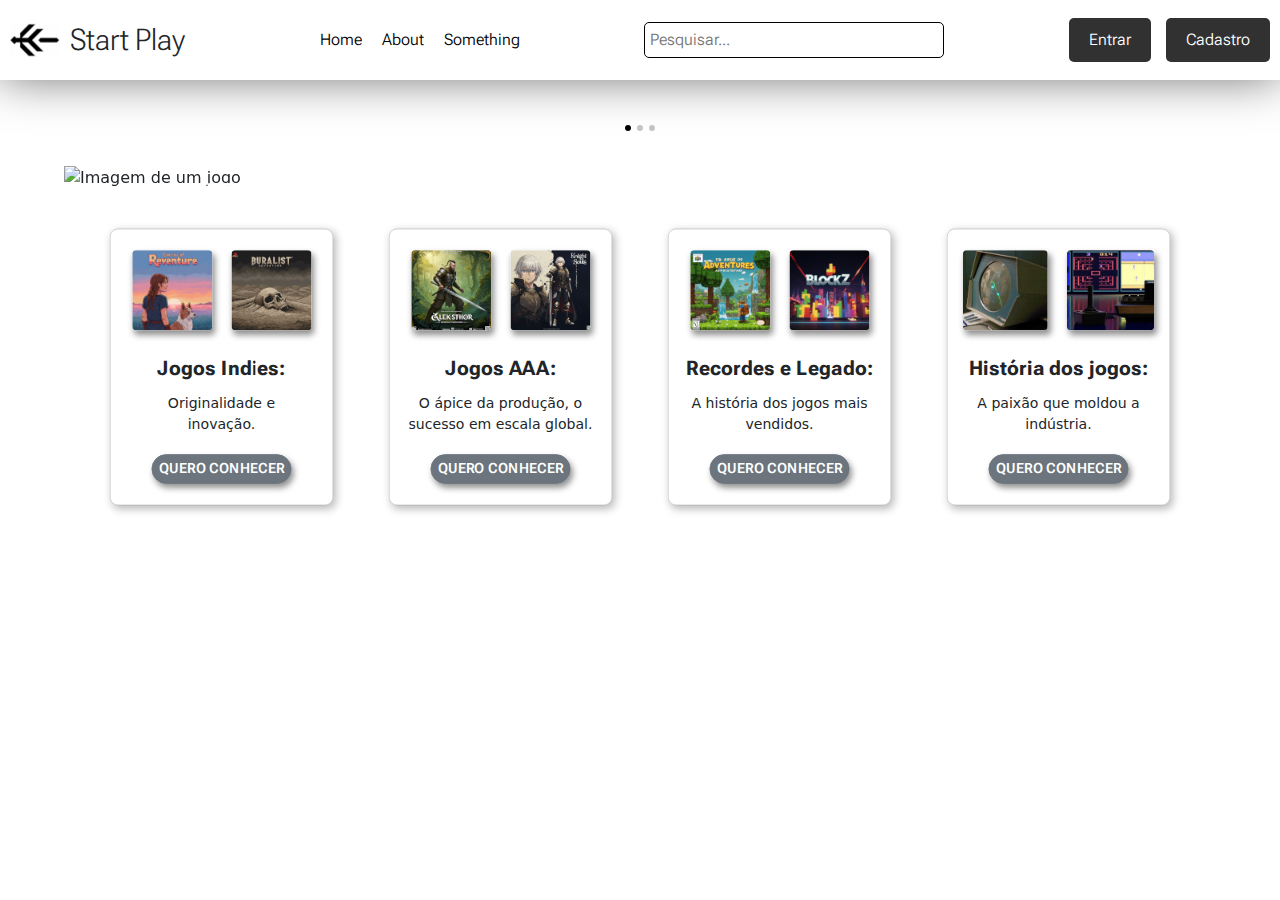
==== html_css/index.html @ ba0e5404 "Ajustando Responsividade" ====
<!DOCTYPE html>
<html lang="pt-br">
<head>
    <meta charset="UTF-8">
    <meta name="viewport" content="width=device-width, initial-scale=1.0">
    <link rel="shortcut icon" href="img/favicon.ico" type="image/x-icon">
    <title>Start Play</title>
    <link href="https://cdn.jsdelivr.net/npm/bootstrap@5.3.3/dist/css/bootstrap.min.css" rel="stylesheet" integrity="sha384-QWTKZyjpPEjISv5WaRU9OFeRpok6YctnYmDr5pNlyT2bRjXh0JMhjY6hW+ALEwIH" crossorigin="anonymous">
    <link rel="stylesheet" href="style.css">
</head>
<body id="index">
    <header>
        <img src="img/logo-pp2.png" alt="Logo">
        <h1>Start Play</h1>
        <a href="#"></a>
        <nav>
            <a href="index.html">Home</a>
            <a href="#">About</a>
            <a href="#">Something</a>
        </nav>
        <form class="search-bar">
          <input type="text" placeholder="Pesquisar..." />
          <button type="submit" aria-label="Pesquisar"></button>
      </form>
      <div class="auth-buttons">
        <button type="button" class="btn text-white" data-bs-toggle="modal" data-bs-target="#loginModal">Entrar</button>
        <button onclick="location.href='cadastro.html'">Cadastro</button>
    </div>
    </header>
    <main>
      <!-- SESSÃO 1 CARROSEL -->
      <div id="carouselExampleCaptions" class="carousel slide">
        <div class="carousel-indicators">
          <button type="button" data-bs-target="#carouselExampleCaptions" data-bs-slide-to="0" class="active" aria-current="true" aria-label="Slide 1"></button>
          <button type="button" data-bs-target="#carouselExampleCaptions" data-bs-slide-to="1" aria-label="Slide 2"></button>
          <button type="button" data-bs-target="#carouselExampleCaptions" data-bs-slide-to="2" aria-label="Slide 3"></button>
        </div>
          <div class="carousel-inner">
            <div class="carousel-item active">
              <img src="img/img-principal 1.png" class="d-block w-100" alt="Imagem de um jogo">
              <div class="carousel-caption custom-caption">
                <h5>O MAIS ESPERADO <br>DE TODOS</h5>
                <strong>O jogo que todo mundo está <br>esperando!</strong>
                <p>Venha ver o detalhe do novo jogo de<br>ficção científica com um final que vai</br>explodir a sua cabeça!</p>
                <svg xmlns="http://www.w3.org/2000/svg" width="16" height="16" fill="currentColor" class="bi bi-controller" viewBox="0 0 16 16">
                  <path d="M11.5 6.027a.5.5 0 1 1-1 0 .5.5 0 0 1 1 0m-1.5 1.5a.5.5 0 1 0 0-1 .5.5 0 0 0 0 1m2.5-.5a.5.5 0 1 1-1 0 .5.5 0 0 1 1 0m-1.5 1.5a.5.5 0 1 0 0-1 .5.5 0 0 0 0 1m-6.5-3h1v1h1v1h-1v1h-1v-1h-1v-1h1z"/>
                  <path d="M3.051 3.26a.5.5 0 0 1 .354-.613l1.932-.518a.5.5 0 0 1 .62.39c.655-.079 1.35-.117 2.043-.117.72 0 1.443.041 2.12.126a.5.5 0 0 1 .622-.399l1.932.518a.5.5 0 0 1 .306.729q.211.136.373.297c.408.408.78 1.05 1.095 1.772.32.733.599 1.591.805 2.466s.34 1.78.364 2.606c.024.816-.059 1.602-.328 2.21a1.42 1.42 0 0 1-1.445.83c-.636-.067-1.115-.394-1.513-.773-.245-.232-.496-.526-.739-.808-.126-.148-.25-.292-.368-.423-.728-.804-1.597-1.527-3.224-1.527s-2.496.723-3.224 1.527c-.119.131-.242.275-.368.423-.243.282-.494.575-.739.808-.398.38-.877.706-1.513.773a1.42 1.42 0 0 1-1.445-.83c-.27-.608-.352-1.395-.329-2.21.024-.826.16-1.73.365-2.606.206-.875.486-1.733.805-2.466.315-.722.687-1.364 1.094-1.772a2.3 2.3 0 0 1 .433-.335l-.028-.079zm2.036.412c-.877.185-1.469.443-1.733.708-.276.276-.587.783-.885 1.465a14 14 0 0 0-.748 2.295 12.4 12.4 0 0 0-.339 2.406c-.022.755.062 1.368.243 1.776a.42.42 0 0 0 .426.24c.327-.034.61-.199.929-.502.212-.202.4-.423.615-.674.133-.156.276-.323.44-.504C4.861 9.969 5.978 9.027 8 9.027s3.139.942 3.965 1.855c.164.181.307.348.44.504.214.251.403.472.615.674.318.303.601.468.929.503a.42.42 0 0 0 .426-.241c.18-.408.265-1.02.243-1.776a12.4 12.4 0 0 0-.339-2.406 14 14 0 0 0-.748-2.295c-.298-.682-.61-1.19-.885-1.465-.264-.265-.856-.523-1.733-.708-.85-.179-1.877-.27-2.913-.27s-2.063.091-2.913.27"/>
                </svg>
                <a class="especificacoes" href="#" data-bs-toggle="collapse" data-bs-target="#especificacoesCollapse" aria-expanded="false" aria-controls="especificacoesCollapse">
                  Especificações
                </a>
                <div class="collapse" id="especificacoesCollapse">
                  <div class="card card-body" id="especificacoesCard">
                  <button type="button" class="btn-close position-absolute top-0 end-0 m-2" aria-label="Fechar" data-bs-toggle="collapse" data-bs-target="#especificacoesCollapse"></button>
                    <div class="d-flex align-items-center">
                      <img src="img/chave-inglesa-pp.png" alt="chave-inglesa" class="img-especificacoes">
                      <h5>Especificações:</h5>
                    </div>
                    <hr>
                      <p><strong>Sistema Operacional:</strong> Windows 10 ou 11 (64-bit).</p>
                      <p>
                        <strong>Processador:</strong> Intel Core i7 (8ª geração ou superior) ou AMD Ryzen 7 (2ª geração ou superior).
                      </p>
                      <p>
                        <strong>Memória:</strong> 16GB RAM.
                      </p>
                      <p><strong>Placa de Vídeo:</strong>  NVIDIA GeForce RTX 2070 Super (8GB VRAM) ou AMD Radeon RX 5700 XT ou superior.</p>
                      <p>
                        <strong>DirectX:</strong> Versão 12.
                      </p>
                      <p>
                        <strong>Armazenamento:</strong> 22 GB de espaço livre.
                      </p>
                  </div>
                </div>
              </div>
            </div>
            <div class="carousel-item">
              <img src="img/img-principal 2.png" class="d-block w-100" alt="imagem de um jogo">
              <div class="carousel-caption custom-caption">
                <h5>DESCONHECIDO E <br>GENIAL</h5>
                <strong>A inovação indie que você não <br>conhece!</strong>
                <p>Prepare-se para descobrir o jogo indie que <br>vai surpreender você com ideias frescas  e <br>uma experiência inesquecível!</p>
                <svg xmlns="http://www.w3.org/2000/svg" width="16" height="16" fill="currentColor" class="bi bi-controller" viewBox="0 0 16 16">
                    <path d="M11.5 6.027a.5.5 0 1 1-1 0 .5.5 0 0 1 1 0m-1.5 1.5a.5.5 0 1 0 0-1 .5.5 0 0 0 0 1m2.5-.5a.5.5 0 1 1-1 0 .5.5 0 0 1 1 0m-1.5 1.5a.5.5 0 1 0 0-1 .5.5 0 0 0 0 1m-6.5-3h1v1h1v1h-1v1h-1v-1h-1v-1h1z"/>
                    <path d="M3.051 3.26a.5.5 0 0 1 .354-.613l1.932-.518a.5.5 0 0 1 .62.39c.655-.079 1.35-.117 2.043-.117.72 0 1.443.041 2.12.126a.5.5 0 0 1 .622-.399l1.932.518a.5.5 0 0 1 .306.729q.211.136.373.297c.408.408.78 1.05 1.095 1.772.32.733.599 1.591.805 2.466s.34 1.78.364 2.606c.024.816-.059 1.602-.328 2.21a1.42 1.42 0 0 1-1.445.83c-.636-.067-1.115-.394-1.513-.773-.245-.232-.496-.526-.739-.808-.126-.148-.25-.292-.368-.423-.728-.804-1.597-1.527-3.224-1.527s-2.496.723-3.224 1.527c-.119.131-.242.275-.368.423-.243.282-.494.575-.739.808-.398.38-.877.706-1.513.773a1.42 1.42 0 0 1-1.445-.83c-.27-.608-.352-1.395-.329-2.21.024-.826.16-1.73.365-2.606.206-.875.486-1.733.805-2.466.315-.722.687-1.364 1.094-1.772a2.3 2.3 0 0 1 .433-.335l-.028-.079zm2.036.412c-.877.185-1.469.443-1.733.708-.276.276-.587.783-.885 1.465a14 14 0 0 0-.748 2.295 12.4 12.4 0 0 0-.339 2.406c-.022.755.062 1.368.243 1.776a.42.42 0 0 0 .426.24c.327-.034.61-.199.929-.502.212-.202.4-.423.615-.674.133-.156.276-.323.44-.504C4.861 9.969 5.978 9.027 8 9.027s3.139.942 3.965 1.855c.164.181.307.348.44.504.214.251.403.472.615.674.318.303.601.468.929.503a.42.42 0 0 0 .426-.241c.18-.408.265-1.02.243-1.776a12.4 12.4 0 0 0-.339-2.406 14 14 0 0 0-.748-2.295c-.298-.682-.61-1.19-.885-1.465-.264-.265-.856-.523-1.733-.708-.85-.179-1.877-.27-2.913-.27s-2.063.091-2.913.27"/>
                  </svg>
                  <a class="especificacoes" href="#" data-bs-toggle="collapse" data-bs-target="#especificacoesCollapse" aria-expanded="false" aria-controls="especificacoesCollapse">
                    Especificações
                  </a>
                  <div class="collapse" id="especificacoesCollapse">
                    <div class="card card-body" id="especificacoesCard">
                    <button type="button" class="btn-close position-absolute top-0 end-0 m-2" aria-label="Fechar" data-bs-toggle="collapse" data-bs-target="#especificacoesCollapse"></button>
                      <div class="d-flex align-items-center">
                        <img src="img/chave-inglesa-pp.png" alt="chave-inglesa" class="img-especificacoes">
                        <h5>Especificações:</h5>
                      </div>
                      <hr>
                        <p><strong>Sistema Operacional:</strong> Windows 10 ou superior (64-bit) .</p>
                        <p>
                          <strong>Processador:</strong> Intel Core i3 ou AMD equivalente.
                        </p>
                        <p>
                          <strong>Memória:</strong> 4GB RAM.
                        </p>
                        <p><strong>Placa de Vídeo:</strong> NVIDIA GeForce GTX 560 ou AMD Radeon HD 6870 (com 1GB VRAM).</p>
                        <p>
                          <strong>DirectX:</strong> Versão 11.
                        </p>
                        <p>
                          <strong>Armazenamento:</strong> 8 GB de espaço livre.
                        </p>
                    </div>
                  </div>
              </div>
            </div>
            <div class="carousel-item">
              <img src="img/img-principal 3.png" class="d-block w-100" alt="imagem de um jogo">
              <div class="carousel-caption custom-caption">
                <h5>O MAIS VENDIDO <br>DE TODOS</h5>
                <strong>O jogo mais vendido de todos <br>os tempos!</strong>
                <p>O fenômeno global que redefiniu os jogos de <br> mundo aberto! Com incríveis +500 MILHÕES <br> de cópias vendidas!</p>
                <svg xmlns="http://www.w3.org/2000/svg" width="16" height="16" fill="currentColor" class="bi bi-controller" viewBox="0 0 16 16">
                    <path d="M11.5 6.027a.5.5 0 1 1-1 0 .5.5 0 0 1 1 0m-1.5 1.5a.5.5 0 1 0 0-1 .5.5 0 0 0 0 1m2.5-.5a.5.5 0 1 1-1 0 .5.5 0 0 1 1 0m-1.5 1.5a.5.5 0 1 0 0-1 .5.5 0 0 0 0 1m-6.5-3h1v1h1v1h-1v1h-1v-1h-1v-1h1z"/>
                    <path d="M3.051 3.26a.5.5 0 0 1 .354-.613l1.932-.518a.5.5 0 0 1 .62.39c.655-.079 1.35-.117 2.043-.117.72 0 1.443.041 2.12.126a.5.5 0 0 1 .622-.399l1.932.518a.5.5 0 0 1 .306.729q.211.136.373.297c.408.408.78 1.05 1.095 1.772.32.733.599 1.591.805 2.466s.34 1.78.364 2.606c.024.816-.059 1.602-.328 2.21a1.42 1.42 0 0 1-1.445.83c-.636-.067-1.115-.394-1.513-.773-.245-.232-.496-.526-.739-.808-.126-.148-.25-.292-.368-.423-.728-.804-1.597-1.527-3.224-1.527s-2.496.723-3.224 1.527c-.119.131-.242.275-.368.423-.243.282-.494.575-.739.808-.398.38-.877.706-1.513.773a1.42 1.42 0 0 1-1.445-.83c-.27-.608-.352-1.395-.329-2.21.024-.826.16-1.73.365-2.606.206-.875.486-1.733.805-2.466.315-.722.687-1.364 1.094-1.772a2.3 2.3 0 0 1 .433-.335l-.028-.079zm2.036.412c-.877.185-1.469.443-1.733.708-.276.276-.587.783-.885 1.465a14 14 0 0 0-.748 2.295 12.4 12.4 0 0 0-.339 2.406c-.022.755.062 1.368.243 1.776a.42.42 0 0 0 .426.24c.327-.034.61-.199.929-.502.212-.202.4-.423.615-.674.133-.156.276-.323.44-.504C4.861 9.969 5.978 9.027 8 9.027s3.139.942 3.965 1.855c.164.181.307.348.44.504.214.251.403.472.615.674.318.303.601.468.929.503a.42.42 0 0 0 .426-.241c.18-.408.265-1.02.243-1.776a12.4 12.4 0 0 0-.339-2.406 14 14 0 0 0-.748-2.295c-.298-.682-.61-1.19-.885-1.465-.264-.265-.856-.523-1.733-.708-.85-.179-1.877-.27-2.913-.27s-2.063.091-2.913.27"/>
                  </svg>
                  <a class="especificacoes" href="#" data-bs-toggle="collapse" data-bs-target="#especificacoesCollapse" aria-expanded="false" aria-controls="especificacoesCollapse">
                    Especificações
                  </a>
                  <div class="collapse" id="especificacoesCollapse">
                    <div class="card card-body" id="especificacoesCard">
                    <button type="button" class="btn-close position-absolute top-0 end-0 m-2" aria-label="Fechar" data-bs-toggle="collapse" data-bs-target="#especificacoesCollapse"></button>
                      <div class="d-flex align-items-center">
                        <img src="img/chave-inglesa-pp.png" alt="chave-inglesa" class="img-especificacoes">
                        <h5>Especificações:</h5>
                      </div>
                      <hr>
                        <p><strong>Sistema Operacional:</strong> Windows 10 (64-bit).</p>
                        <p>
                          <strong>Processador:</strong> Intel Core i3 ou AMD equivalente .
                        </p>
                        <p>
                          <strong>Memória:</strong> 2GB RAM.
                        </p>
                        <p><strong>Placa de Vídeo:</strong> Intel HD Graphics integrada ou AMD Radeon R2 Graphics integrada.</p>
                        <p>
                          <strong>DirectX:</strong> Versão 12.
                        </p>
                        <p>
                          <strong>Armazenamento:</strong> 2 GB de espaço livre.
                        </p>
                    </div>
                  </div>
              </div>
            </div>
          </div>
          <button class="carousel-control-prev" type="button" data-bs-target="#carouselExampleCaptions" data-bs-slide="prev">
            <span class="carousel-control-prev-icon" aria-hidden="true"></span>
            <span class="visually-hidden">Previous</span>
          </button>
          <button class="carousel-control-next" type="button" data-bs-target="#carouselExampleCaptions" data-bs-slide="next">
            <span class="carousel-control-next-icon" aria-hidden="true"></span>
            <span class="visually-hidden">Next</span>
          </button>
        </div>
      <!-- SESSÃO 2 -->
      <div class="container mt-1">
        <div class="row d-flex justify-content-center text-center g-0">
            <!-- Card 1 -->
            <div class="col-lg-3 col-md-6 mb-0 mx-auto">
                <div class="card h-100 text-dark bg-white custom-card">
                    <div class="card-body card-images d-flex justify-content-center">
                        <img src="img/img-card-pp.png" alt="Imagem do jogo Cesties of Reventure" class="img-fluid me-4" style="max-width: 45%;">
                        <img src="img/img-card1-pp.png" alt="Imagem do jogo Buralist Bkysatine" class="img-fluid" style="max-width: 45%;">
                    </div>
                    <div class="card-body">
                        <h5 class="card-title">Jogos Indies:</h5>
                        <p class="card-text">Originalidade e <br>inovação.</p>
                        <button class="btn btn-secondary btn-sm rounded-pill">QUERO CONHECER</button>
                    </div>
                </div>
            </div>

            <!-- Card 2 -->
            <div class="col-lg-3 col-md-6 mb-0 mx-auto">
                <div class="card h-100 text-dark bg-white custom-card">
                    <div class="card-body card-images d-flex justify-content-center">
                        <img src="img/img-card2-pp.png" alt="Imagem do jogo Alek-S-T-H-O-R" class="img-fluid me-4" style="max-width: 45%;">
                        <img src="img/img-card3-pp.png" alt="Imagem do jogos Knight Souls" class="img-fluid" style="max-width: 45%;">
                    </div>
                    <div class="card-body">
                        <h5 class="card-title">Jogos AAA:</h5>
                        <p class="card-text">O ápice da produção, o sucesso em escala global.</p>
                        <button class="btn btn-secondary btn-sm rounded-pill">QUERO CONHECER</button>
                    </div>
                </div>
            </div>

            <!-- Card 3 -->
            <div class="col-lg-3 col-md-6 mb-0 mx-auto">
                <div class="card h-100 text-dark bg-white custom-card">
                    <div class="card-body card-images d-flex justify-content-center">
                        <img src="img/img-card4-pp.png" alt="Imagem do jogo To Arde de Adventures" class="img-fluid me-4" style="max-width: 45%;">
                        <img src="img/img-card5-pp.png" alt="Imagem do jogo BlockZ" class="img-fluid" style="max-width: 45%;">
                    </div>
                    <div class="card-body">
                        <h5 class="card-title">Recordes e Legado:</h5>
                        <p class="card-text">A história dos jogos mais vendidos.</p>
                        <button class="btn btn-secondary btn-sm rounded-pill">QUERO CONHECER</button>
                    </div>
                </div>
            </div>

            <!-- Card 4 -->
            <div class="col-lg-3 col-md-6 mb-0 mx-auto">
                <div class="card h-100 text-dark bg-white custom-card">
                    <div class="card-body card-images d-flex justify-content-center">
                        <img src="img/img-card6-pp.png" alt="Imagem" class="img-fluid me-4" style="max-width: 45%;">
                        <img src="img/img-card7-pp.png" alt="Imagem" class="img-fluid" style="max-width: 45%;">
                    </div>
                    <div class="card-body">
                        <h5 class="card-title">História dos jogos:</h5>
                        <p class="card-text">A paixão que moldou a indústria.</p>
                        <button class="btn btn-secondary btn-sm rounded-pill">QUERO CONHECER</button>
                    </div>
                </div>
            </div>
        </div>
      </div>
    </main>

    <!-- Modal 1: Login -->
    <div class="modal fade" id="loginModal" tabindex="-1" aria-labelledby="loginModalLabel" aria-hidden="true">
      <div class="modal-dialog modal-dialog-centered">
          <div class="modal-content p-4 py-1">
              <!-- Botão de Fechar no canto superior direito -->
              <button type="button" class="btn-close position-absolute top-0 end-0 m-3" data-bs-dismiss="modal" aria-label="Fechar"></button>
              <!-- Imagem e texto no topo do modal -->
              <div class="d-flex align-items-center justify-content-center mt-3 mb-3">
                  <img src="img/logo-pp2.png" alt="Logo Startplay" style="max-width: 40px; margin-right: 10px;">
                  <h1 class="fs-5 mb-0">StartPlay</h1>
              </div>
              <!-- Título do modal -->
              <h2 class="modal-title fs-2 text-center mt-3" id="loginModalLabel">Login</h2>
              <p class="text-center fs-6">Complete com os seus dados para efetuar o login.</p>
              <div class="modal-body">
                  <!-- Formulário de Login -->
                  <form id="login-form">
                    <div class="mb-3">
                        <label for="email" class="form-label">E-mail:</label>
                        <input type="email" id="email" name="email" class="form-control" placeholder="Digite seu e-mail" required>
                    </div>
                    <div class="mb-3">
                        <label for="password" class="form-label">Senha:</label>
                        <input type="password" id="password" name="password" class="form-control" placeholder="Digite sua senha" required>
                    </div>
                    <div class="mb-3">
                        <label for="confirm-password" class="form-label">Confirmar Senha:</label>
                        <input type="password" id="confirm-password" name="confirm-password" class="form-control" placeholder="Confirme sua senha" required>
                    </div>
                    <div class="form-actions mt-4 d-flex justify-content-between">
                        <button type="reset" class="btn btn-outline-secondary w-50"style="margin-right: 20px;">Limpar</button>
                        <button type="button" class="btn btn-outline-primary w-50" data-bs-target="#passwordModal" data-bs-toggle="modal" data-bs-dismiss="modal">
                            Avançar
                        </button>
                    </div>
                </form>
              </div>
              <div class="modal-footer">
                  <p class="mb-1 fs-6">Não tem uma conta? <a href="cadastro.html" class="text-primary">Cadastre-se aqui.</a></p>
                  <p class="mb-1 fs-6">Esqueceu a Senha? <a href="#" class="text-primary">Mudar aqui.</a></p>
              </div>
          </div>
      </div>
  </div>

    <footer>

    </footer>
    <script src="https://cdn.jsdelivr.net/npm/bootstrap@5.3.3/dist/js/bootstrap.bundle.min.js" integrity="sha384-YvpcrYf0tY3lHB60NNkmXc5s9fDVZLESaAA55NDzOxhy9GkcIdslK1eN7N6jIeHz" crossorigin="anonymous"></script>
</body>
</html>
---- html_css/style.css ----
@charset "UTF-8";
@import url('https://fonts.googleapis.com/css2?family=Roboto+Flex:opsz,wght@8..144,100..1000&display=swap');

/* Reset Básico */
* {
    margin: 0;
    padding: 0;
}

#index{
    background-color: #ffffff; /* Cor de fundo */
}

/* Cabeçalho */
header {
    display: flex; 
    align-items: center;
    flex-wrap: nowrap;
    justify-content: space-between;
    padding: 10px; 
    background-color: #ffffff; 
    height: 80px;
    box-shadow: 0px -5px 50px rgb(91, 91, 91);
    gap: 10px;
}

header img {
    width: 50px;
    margin: 0;
}

header h1 {
    font-family: "Roboto Flex", sans-serif; /* Fonte principal */
    font-weight: 300;
    margin: 0; /* Remove margens padrão */
    font-size: 30px;
    flex-shrink: 0;
}


/* Navegação */
nav {
    display: flex; /* Alinha links em linha */
    gap: 20px; /* Espaçamento entre os links */
    margin-left: auto;
}

a {
    position: relative;
    color: black; /* Cor dos links */
    text-decoration: none; /* Remove o sublinhado */
    font-family: "Roboto Flex", sans-serif;
    font-weight: 300;
}

a::after {
    content: ""; /* Linha decorativa abaixo do link */
    position: absolute;
    left: 0;
    bottom: -2px;
    width: 0; /* Largura inicial */
    height: 2px;
    background-color: lightgray;
    transition: width 0.3s ease; /* Animação suave */
}

a:hover::after {
    width: 100%; /* Expande a linha ao passar o mouse */
}

/*Barra de pesquisa no header*/

.search-bar {
    display: flex;
    align-items: center;
    gap: 5px;
    border: 1px solid rgb(0, 0, 0);
    border-radius: 5px;
    padding: 5px;
    background-color: #ffffff;
    margin-left: auto;
    box-sizing: border-box;
    max-width: 300px;
    width: 100%;
    flex-shrink: 0;
}

.search-bar input {
    border: none;
    outline: none;
    font-family: "Roboto Flex", sans-serif;
    font-weight: 300;
    font-size: 16px;
    background-color: transparent;
    width: 100%;
}

.search-bar button {
    border: none;
    background: none;
    cursor: pointer;
    font-size: 16px;
}


/*Botões de login e cadastro no header*/

.auth-buttons {
    display: flex;
    gap: 15px; /* Espaçamento entre os botões */
    margin-left: auto;
}

.auth-buttons button {
    padding: 10px 20px; 
    border: none;
    background-color: #313131;
    color: white;
    font-family: "Roboto Flex", sans-serif;
    font-size: 16px;
    font-weight: 300;
    cursor: pointer;
    border-radius: 5px;
    transition: background-color 0.3s ease;
}

.auth-buttons button:hover {
    background-color: #000000;
}

@media (min-width: 481px) and (max-width: 765px) {
    header {
        flex-wrap: wrap;
        justify-content: center;
        height: auto;
        padding: 15px;
    }



    nav {
        gap: 10px;
        margin-left: 0;
        align-items: center;
    }

    .search-bar {
        width: 100%; 
        max-width: 500px; 
        margin: 0 auto; 
        margin-top: 10px; 
        margin-bottom: 5px;
    }

    .auth-buttons {
        gap: 10px;
        margin-left: 0;
        align-items: center;
    }
}

/* Estilos para telas menores que 480px */
@media (max-width: 480px) {
    header img {
        width: 40px;
    }

    header h1 {
        font-size: 20px;
    }

    a {
        font-size: 14px;
    }

    .search-bar input {
        font-size: 14px;
    }

    .auth-buttons button {
        font-size: 14px;
        padding: 8px 15px;
    }
}

@media (min-width: 758px) and (max-width: 1000px) {
    header {
        display: flex;
        flex-wrap: wrap;
        justify-content: center;
        align-items: center;
        gap: 20px; 
        padding: 10px;
        height: auto;
    }

    nav {
        order: 1;
        margin: auto;
    }

    .auth-buttons {
        width: auto;
        display: flex;
        justify-content: center;
        gap: 15px; 
        margin-bottom: 15px; 
        order: 2;
        margin: auto;
    }

    .search-bar {
        width: 100%; 
        max-width: 500px; 
        margin: 0 auto; 
        margin-top: 10px; 
        margin-bottom: 5px;
        order: 3;
    }
}

/* Carrossel */

/* Indicadores do Carrossel */
.carousel-indicators {
    position: relative;
    display: flex; /* Indicadores alinhados em linha */
    justify-content: center; /* Centralização horizontal */
    margin-top: 35px; /* Espaçamento acima */
    margin-bottom: 25px; /* Espaçamento abaixo */
}

.carousel-indicators [data-bs-target] {
    background-color: rgba(0, 0, 0, 0.45); /* Fundo semitransparente */
    width: 6px;
    height: 6px;
}

.carousel-indicators button {
    border: none; /* Remove bordas */
    border-radius: 50%; /* Borda circular */
}

.carousel-indicators button.active {
    background-color: #000; /* Indicador ativo */
}

/*Centralizando Carrosel*/
#carouselExampleCaptions{
    max-width: 90%; /* Largura máxima */
    margin: 0 auto; /* Centraliza o carrossel */
}

/*Centralizando telas menores*/
@media (max-width: 1150px) {
    #carouselExampleCaptions {
        max-width: 90%; /* Largura máxima */
    }
}

@media (max-width: 768px){
    .carousel-indicators {
        margin-top: 60px;
    }
}

/* Setas de Navegação */
.carousel-control-prev,
.carousel-control-next {
    position: absolute;
    top: 55%; /* Centraliza verticalmente */
    transform: translateY(-50%);
    width: 50px; /* Largura fixa */
}

.carousel-control-prev{
    left: 3px; /* Alinha à esquerda */
}

.carousel-control-next {
    right: 3px; /* Alinha à direita */
}

@media (max-width: 1000px){
    .carousel-control-prev,
    .carousel-control-next {
        margin-top: 15px;
    }
}

/* Legendas no Carrossel */
.custom-caption {
    position: absolute; /* Define o elemento como posicionado de forma absoluta */
    top: 50%; /* Centraliza no eixo vertical */
    left: 0; /* Alinha o elemento ao lado esquerdo (start-0) */
    transform: translateY(-60%); /* Ajusta o alinhamento central no eixo Y */
    text-align: left; /* Alinha o texto à esquerda */
    font-family: "Roboto Flex", sans-serif; /* Fonte principal */
    font-size: 15px; /* Tamanho fixo inicial */
    color: #fff; /* Texto branco */
    padding: 0px 0px 0px 50px; /* Espaçamento interno */
}

h5 {
    font-size: 25px; /* Tamanho fixo maior */
    font-weight: bold; /* Negrito */
}

strong {
    font-size: 17px; /* Tamanho médio fixo */
}

p {
    font-size: 14px; /* Texto fixo */
    margin: 15px 0; /* Espaçamento acima e abaixo */
}

/* Ajusta para telas menores com responsividade */
@media (max-width: 1000px) {
    .custom-caption {
        font-size: 1.5vw; /* Começa a ajustar dinamicamente */
        padding: 0px 0px 0px 50px; /* Espaçamento interno */
        margin-bottom: -20px;
    }

    h5 {
        font-size: 2.2vw; /* Texto responsivo proporcional à largura da tela */
    }

    strong {
        font-size: 1.7vw;
    }

    p {
        font-size: 1.4vw;
        margin: 13px 0; /* Espaçamento acima e abaixo */
    }
}

@media (max-width: 650px) {
.custom-caption {
    font-size: 1.5vw; /* Começa a ajustar dinamicamente */
    padding: 0px 0px 0px 45px; /* Espaçamento interno */
    margin-bottom: -25px;
}

h5 {
     font-size: 2.1vw; /* Texto responsivo proporcional à largura da tela */
}

strong {
    font-size: 1.6vw;
}

p {
    font-size: 1.5vw;
    margin: 10px 0; /* Espaçamento acima e abaixo */
}
}

/*Especificações*/
.img-especificacoes {
    width: 15px; /* Largura fixa */
    height: 15px; /* Altura fixa */
    margin-right: 8px;
    margin-bottom: 10px;
}

hr{
    margin-top: 3px;
    margin-bottom: 8px;
}

.especificacoes {
     font-weight: 600; /* Texto em negrito */
      color: #ffffff; /* Texto branco */
}
    
.especificacoes:hover {
    color: #d4d2d2; /* Cor clara no hover */
}

#especificacoesCard {
    position: absolute; /* Posiciona o card fora do fluxo normal */
    top:  -40%;
    left: 50%; /* Centraliza horizontalmente */
    transform: translateX(-42%); /* Ajusta para centralizar corretamente */
    z-index: 10; /* Garante que o card fique acima do carrossel */
    width: 700px; /* Ajuste o tamanho do card, se necessário */
    height: 190px; /* Altura automática */
    box-shadow: 0 4px 8px rgba(0, 0, 0, 0.2); /* Adiciona uma sombra para destaque */
    font-family: "Roboto Flex", sans-serif; /* Fonte principal */
    color: #000000;
}

#especificacoesCard h5{
    font-size: 13px; 
}

#especificacoesCard strong {
    font-size: 11px; /* Tamanho fixo */
    font-weight: 600;
}

#especificacoesCard p {
    margin: 3px; /* Reduz o espaçamento entre os parágrafos */
    font-size: 10px; 
    font-weight: 300;
}

@media (max-width: 1000px) {
    #especificacoesCard {
        position: absolute; /* Posiciona o card fora do fluxo normal */
        top:  -35%;
        left: 50%; /* Centraliza horizontalmente */
        transform: translateX(-42%); /* Ajusta para centralizar corretamente */
        width: 600px; /* Ajuste o tamanho do card, se necessário */
        height: 190px; /* Altura automática */
}
}

/* Responsividade para telas menores */
@media (max-width: 800px) {
    #especificacoesCard {
        position: absolute; /* Posiciona o card fora do fluxo normal */
        top:  -35%;
        left: 50%; /* Centraliza horizontalmente */
        transform: translateX(-42%); /* Ajusta para centralizar corretamente */
        width: 500px; /* Ajuste o tamanho do card, se necessário */
        height: 200px; /* Altura automática */
}

hr{
    margin-top: 2px;
    margin-bottom: 5px;
}

}

@media (max-width: 670px) {
    #especificacoesCard {
        position: absolute; /* Posiciona o card fora do fluxo normal */
        top:  -30%;
        left: 50%; /* Centraliza horizontalmente */
        transform: translateX(-42%); /* Ajusta para centralizar corretamente */
        width: 400px; /* Ajuste o tamanho do card, se necessário */
        height: 180px; /* Altura automática */
}

    #especificacoesCard h5{
        font-size: 10px; 
}

    #especificacoesCard strong {
        font-size: 9px; /* Tamanho fixo */
        font-weight: 600;
}

    #especificacoesCard p {
        margin: 3px; /* Reduz o espaçamento entre os parágrafos */
        font-size: 8px; 
        font-weight: 300;
}

hr{
    margin-bottom: 4px;
}

}

@media (max-width: 600px) {
    #especificacoesCard {
        position: absolute; /* Posiciona o card fora do fluxo normal */
        top:  -30%;
        left: 51%; /* Centraliza horizontalmente */
        transform: translateX(-42%); /* Ajusta para centralizar corretamente */
        width: 350px; /* Ajuste o tamanho do card, se necessário */
        height: 154px; /* Altura automática */
        padding: 5px;
}

    #especificacoesCard h5{
        font-size: 8.5px; 
}

    #especificacoesCard strong {
        font-size: 7.5px; /* Tamanho fixo */
        font-weight: 600;
}

    #especificacoesCard p {
        margin: 3px; /* Reduz o espaçamento entre os parágrafos */
        font-size: 6.5px; 
        font-weight: 300;
}

hr{
    margin-top: 2px;
    margin-bottom: 5px;
}

}

/* SESSÃO 2 */

/* Imagens */
.img-fluid {
    border-radius: 5px; /* Adiciona bordas arredondadas */
    margin-top: 10px; /* Espaçamento acima */
    box-shadow: 3px 5px 8px rgba(0, 0, 0, 0.445); /* Sombra suave */
  }

/*Fonte Título*/
.card-title{
    font-family: "Roboto Flex", sans-serif; /* Fonte principal */
    font-weight: 700; /* Peso da fonte */
    font-size: 1.6em; /* Tamanho da fonte */
}

.card-text{
    font-size: 1.1em;
}

.custom-card{
    border-radius: 10px; /* Borda arredondada */
    transform: scale(0.8); /* Reduz o tamanho do card */
    box-shadow: 3px 4px 10px rgba(0, 0, 0, 0.274); /* Sombra suave */
}
.card {
    transition: transform 0.3s ease, box-shadow 0.3s ease; /* Efeito suave */
}
.card:hover {
    transform: scale(0.9); /* Aumenta levemente o tamanho do card */
    box-shadow: 4px 6px 6px rgba(0, 0, 0, 0.226); /* Adiciona sombra */
}

/*  PROPRIEDADES BOTÃO*/
.btn-sm{
    font-family: "Roboto Flex", sans-serif; /* Fonte principal */
    font-weight: 600; /* Peso da fonte */
    font-size: 1.1em;/* Tamanho da fonte */
    margin: 10px 10px; /* Espaçamento interno */
    box-shadow:  3px 5px 8px rgba(0, 0, 0, 0.445); /* Sombra suave */
}

@media (max-width: 768px) {
    .custom-card{
        transform: scale(0.7); /* Reduz o tamanho do card */
        
    }
}

/* Modal */
@media (max-width: 600px) {
    .modal-dialog {
        max-width: 400px; /* Define o tamanho do modal para telas menores */
        margin: 1.75rem auto; /* Ajusta o espaçamento */
    }
}

.form-label{
    font-family: "Roboto Flex", sans-serif; /* Fonte principal */
    font-weight: 500; /* Peso da fonte */
    font-size: 1em; /* Tamanho da fonte */
    margin-left: 3px;
}
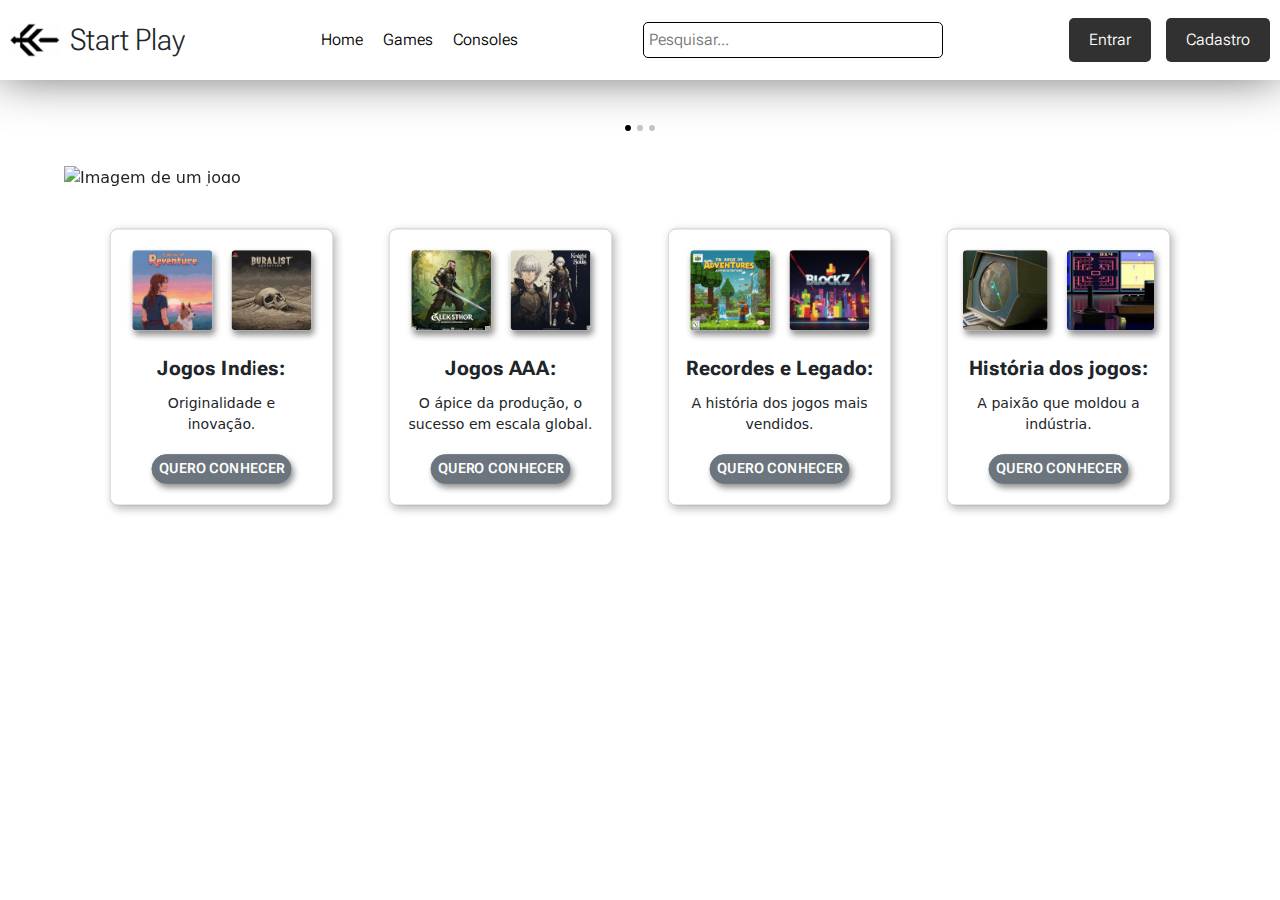
==== commit f9c31275: "primeiro console" ====
--- a/html_css/index.html
+++ b/html_css/index.html
@@ -14,9 +14,9 @@
         <h1>Start Play</h1>
         <a href="#"></a>
         <nav>
-            <a href="index.html">Home</a>
-            <a href="#">About</a>
-            <a href="#">Something</a>
+          <a href="index.html">Home</a>
+          <a href="#">Games</a>
+          <a href="videogame.html">Consoles</a>
         </nav>
         <form class="search-bar">
           <input type="text" placeholder="Pesquisar..." />
@@ -176,7 +176,7 @@
                     <div class="card-body">
                         <h5 class="card-title">Jogos Indies:</h5>
                         <p class="card-text">Originalidade e <br>inovação.</p>
-                        <button class="btn btn-secondary btn-sm rounded-pill">QUERO CONHECER</button>
+                        <button class="btn btn-secondary btn-sm rounded-pill" onclick="location.href='card1.html'">QUERO CONHECER</button>
                     </div>
                 </div>
             </div>
--- a/html_css/style.css
+++ b/html_css/style.css
@@ -387,7 +387,7 @@
     transform: translateX(-42%); /* Ajusta para centralizar corretamente */
     z-index: 10; /* Garante que o card fique acima do carrossel */
     width: 700px; /* Ajuste o tamanho do card, se necessário */
-    height: 190px; /* Altura automática */
+    height: 195px; /* Altura automática */
     box-shadow: 0 4px 8px rgba(0, 0, 0, 0.2); /* Adiciona uma sombra para destaque */
     font-family: "Roboto Flex", sans-serif; /* Fonte principal */
     color: #000000;
@@ -415,7 +415,7 @@
         left: 50%; /* Centraliza horizontalmente */
         transform: translateX(-42%); /* Ajusta para centralizar corretamente */
         width: 600px; /* Ajuste o tamanho do card, se necessário */
-        height: 190px; /* Altura automática */
+        height: 195px; /* Altura automática */
 }
 }
 
@@ -427,7 +427,7 @@
         left: 50%; /* Centraliza horizontalmente */
         transform: translateX(-42%); /* Ajusta para centralizar corretamente */
         width: 500px; /* Ajuste o tamanho do card, se necessário */
-        height: 200px; /* Altura automática */
+        height: 205px; /* Altura automática */
 }
 
 hr{
@@ -444,7 +444,7 @@
         left: 50%; /* Centraliza horizontalmente */
         transform: translateX(-42%); /* Ajusta para centralizar corretamente */
         width: 400px; /* Ajuste o tamanho do card, se necessário */
-        height: 180px; /* Altura automática */
+        height: 185px; /* Altura automática */
 }
 
     #especificacoesCard h5{
@@ -476,7 +476,7 @@
         transform: translateX(-42%); /* Ajusta para centralizar corretamente */
         width: 350px; /* Ajuste o tamanho do card, se necessário */
         height: 154px; /* Altura automática */
-        padding: 5px;
+        padding: 10px;
 }
 
     #especificacoesCard h5{
@@ -489,14 +489,8 @@
 }
 
     #especificacoesCard p {
-        margin: 3px; /* Reduz o espaçamento entre os parágrafos */
         font-size: 6.5px; 
         font-weight: 300;
-}
-
-hr{
-    margin-top: 2px;
-    margin-bottom: 5px;
 }
 
 }
@@ -564,3 +558,6 @@
     font-size: 1em; /* Tamanho da fonte */
     margin-left: 3px;
 }
+
+
+
